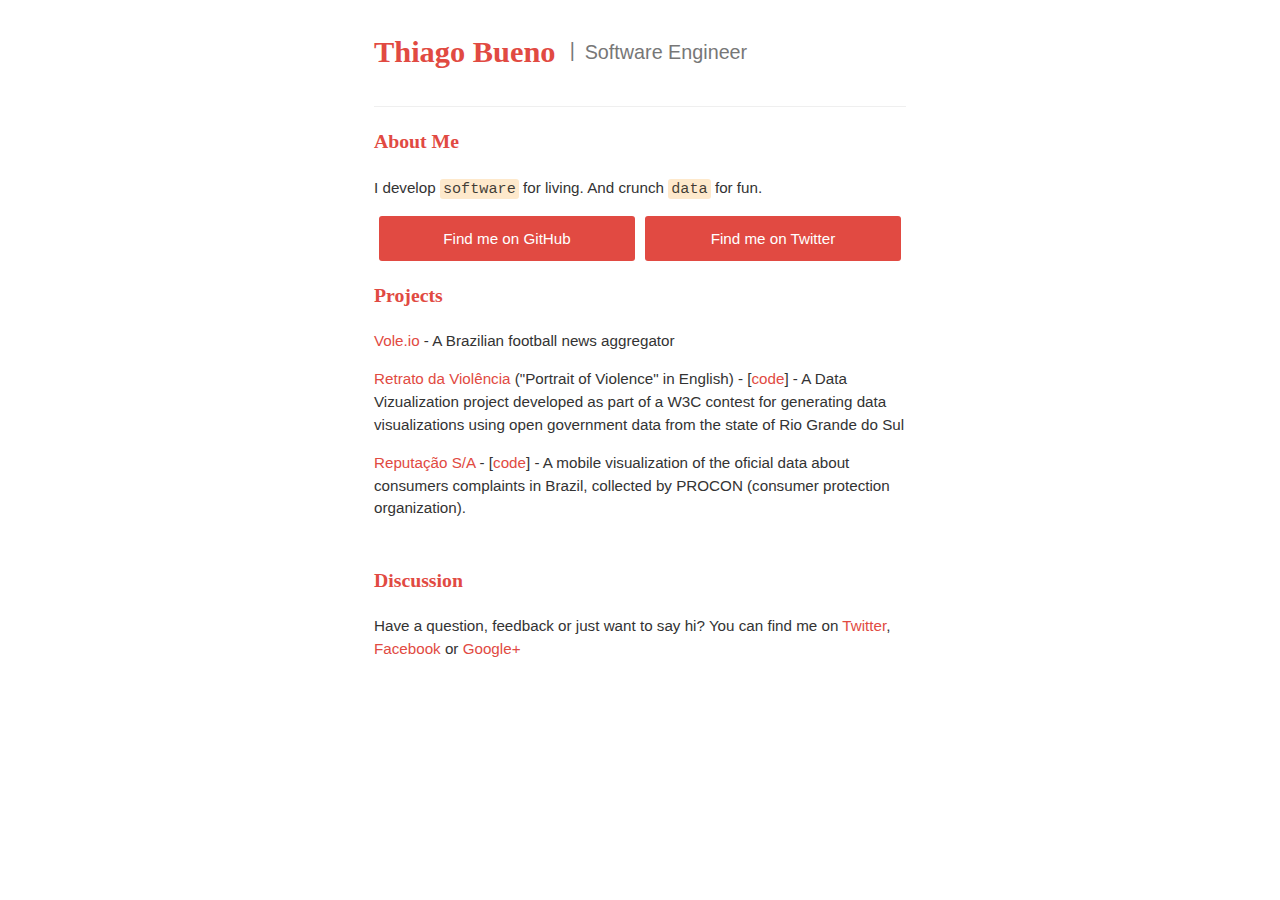
==== index.html @ af7a07f6 "First commit" ====
<!DOCTYPE html>
<html lang="en"><head><meta http-equiv="Content-Type" content="text/html; charset=UTF-8">

	<meta name="viewport" content="width=device-width, minimum-scale=1.0, maximum-scale=1.0">

	<title>Thiago Bueno - Software Engineer</title>

	<meta name="description" content="Personal page of Thiago Bueno, a Brazilian software developer">

	<link rel="stylesheet" href="./style.css">

	<!-- @see codular.com/google-author-image -->
	<link rel="author" href="https://plus.google.com/u/1/108370905532808150597/posts">

	<!-- @see ogp.me -->
	<meta property="og:title" content="Thiago Bueno">
	<meta property="og:type" content="website">
	<meta property="og:description" content="Personal page of Thiago Bueno, a Brazilian software engineer">
	<meta property="og:url" content="http://tbueno.com/">

	<!-- @see dev.twitter.com/docs/cards -->
	<meta property="twitter:title" content="Thiago Bueno">
	<meta property="twitter:creator" content="@tbueno">
	<meta property="twitter:card" content="summary">
	<meta property="twitter:description" content="Personal page of Thiago Bueno, a Brazilian software developer">
	<meta property="twitter:url" content="http://twitter.com/tbueno">
<style id="style-1-cropbar-clipper">/* Copyright 2014 Evernote Corporation. All rights reserved. */
.en-markup-crop-options {
    top: 18px !important;
    left: 50% !important;
    margin-left: -100px !important;
    width: 200px !important;
    border: 2px rgba(255,255,255,.38) solid !important;
    border-radius: 4px !important;
}

.en-markup-crop-options div div:first-of-type {
    margin-left: 0px !important;
}
</style></head>
<body>

<div class="main wrapper">

	<header class="page-head">
		<h1 class="site-name"><a href="http://tbueno.com/" rel="index">Thiago Bueno</a></h1>
		<h2 class="site-tagline">Software Engineer</h2>
	</header>
	<!-- /.page-head -->

	<h3><a href="http://tbueno.com:80/#about" name="about">About Me</a></h3>
	<p>
		I develop <code>software</code> for living. And crunch <code>data</code> for fun.
	</p>

	<p class="cf">
		<a class="btn btn--primary btn--half" href="https://github.com/tbueno">Find me on GitHub</a>
		<a class="btn btn--primary btn--half" href="http://twitter.com/tbueno">Find me on Twitter</a>
	</p>


	<h3><a href="http://tbueno.com:80/#projects" name="projects">Projects</a></h3>
	<p><a href="http://vole.io/" alt="Vole.io">Vole.io</a> - A Brazilian football news aggregator</p>
	<p><a href="http://retratodaviolencia.org/" alt="O retrato da violência">Retrato da Violência</a> ("Portrait of Violence" in English) - [<a href="https://github.com/dataviz/retrato-da-violenciacode" alt="Retrato da violência source code">code</a>] - A Data Vizualization project developed as part of a W3C contest for generating data visualizations using open government data from the state of Rio Grande do Sul</p>
	<p><a href="http://reputacao-sa.org/" alt="Reputação S/A">Reputação S/A</a> - [<a href="https://github.com/dataviz/reputacao-sa" alt="Reputação S/A source code">code</a>] - A mobile visualization of the oficial data about consumers complaints in Brazil, collected by PROCON (consumer protection organization).</p>


	<div class="discussion">
		<h3><a name="discussion" href="http://tbueno.com:80/#discussion">Discussion</a></h3>
		<p>Have a question, feedback or just want to say hi? You can find me on <a href="http://twitter.com/tbueno">Twitter</a>, <a href="https://www.facebook.com/thibusil">Facebook</a> or <a href="https://plus.google.com/u/1/108370905532808150597/posts">Google+</a></p>
	</div>
	<!-- /.discussion -->

</div>
<!-- /.main  -->


</body></html>
---- style.css ----
/* Garuda 1.0.0 | MIT License | git.io/garuda */

/*----------------------------------------------------------------------------*\
   $NORMALIZE normalize.css v2.1.0 | MIT License | git.io/normalize
\*----------------------------------------------------------------------------*/

article,
aside,
details,
figcaption,
figure,
footer,
header,
hgroup,
main,
nav,
section,
summary {
	display: block;
}

audio,
canvas,
video {
	display: inline-block;
}

audio:not([controls]) {
	display: none;
	height: 0;
}

[hidden] {
	display: none;
}

html {
	font-family: sans-serif;
	-webkit-text-size-adjust: 100%;
	-ms-text-size-adjust: 100%;
}

body {
	margin: 0;
}

h1 {
	font-size: 2em;
	margin: 0.67em 0;
}

abbr[title] {
	border-bottom: 1px dotted;
}

b,
strong {
	font-weight: bold;
}

dfn {
	font-style: italic;
}

hr {
	-moz-box-sizing: content-box;
	box-sizing: content-box;
	height: 0;
}

mark {
	background: #ff0;
	color: #000;
}

code,
kbd,
pre,
samp {
	font-family: monospace, serif;
	font-size: 1em;
}

pre {
	white-space: pre-wrap;
}

q {
	quotes: "\201C" "\201D" "\2018" "\2019";
}

small {
	font-size: 80%;
}

sub,
sup {
	font-size: 75%;
	line-height: 0;
	position: relative;
	vertical-align: baseline;
}

sup {
	top: -0.5em;
}

sub {
	bottom: -0.25em;
}

img {
	border: 0;
	max-width: 100%;
	height: auto;
}

svg:not(:root) {
	overflow: hidden;
}

figure {
	margin: 0;
}

fieldset {
	border: 1px solid #c0c0c0;
	margin: 0 2px;
	padding: 0.35em 0.625em 0.75em;
}

legend {
	border: 0;
	padding: 0;
}

button,
input,
select,
textarea {
	font-family: inherit;
	font-size: 100%;
	margin: 0;
}

button,
input {
	line-height: normal;
}

button,
select {
	text-transform: none;
}

button,
html input[type="button"],
input[type="reset"],
input[type="submit"] {
	-webkit-appearance: button;
	cursor: pointer;
}

button[disabled],
html input[disabled] {
	cursor: default;
}

input[type="checkbox"],
input[type="radio"] {
	box-sizing: border-box;
	padding: 0;
}

input[type="search"] {
	-webkit-appearance: textfield;
	-moz-box-sizing: content-box;
	-webkit-box-sizing: content-box;
	box-sizing: content-box;
}

input[type="search"]::-webkit-search-cancel-button,
input[type="search"]::-webkit-search-decoration {
	-webkit-appearance: none;
}

button::-moz-focus-inner,
input::-moz-focus-inner {
	border: 0;
	padding: 0;
}

textarea {
	overflow: auto;
	vertical-align: top;
}

table {
	border-collapse: collapse;
	border-spacing: 0;
}


/*----------------------------------------------------------------------------*\
	$BASE
\*----------------------------------------------------------------------------*/

html {
	-webkit-font-smoothing: antialiased;
	font: 300 .95em/1.5 "Open Sans", sans-serif;
	background-color: #fff;
	color: #333;
}


/*----------------------------------------------------------------------------*\
	$LINKS
\*----------------------------------------------------------------------------*/

a {
	color: #e14a42;
	text-decoration: none;
}

a:focus,
a:active,
a:hover {
	outline: 0;
	color: #333;
}


/*----------------------------------------------------------------------------*\
	$BUTTONS | github.com/csswizardry/beautons
\*----------------------------------------------------------------------------*/
.btn {
	display: inline-block;
	vertical-align: middle;
	font-family: inherit;
	font-size: 100%;
	cursor: pointer;
	border: none;
	margin: 0;
	padding-top: 0;
	padding-bottom: 0;
	line-height: 3;
	padding-right: 1em;
	padding-left: 1em;
	border-radius: 3px;
	text-align: center;
}

.btn,
.btn:hover {
	text-decoration: none;
}

.btn:active,
.btn:focus {
	outline: none;
	box-shadow: 0 0 30px rgba(0,0,0, .2) inset;
}

/* $SIZES
\*------------------------------------*/
.btn--small {
	padding-right: 0.5em;
	padding-left: 0.5em;
	line-height: 1.4;
}

.btn--large {
	padding-right: 1.5em;
	padding-left: 1.5em;
	line-height: 2.2;
}

.btn--huge {
	padding-right: 2em;
	padding-left: 2em;
	line-height: 4;
}

.btn--full {
	width: 100%;
	padding-right: 0;
	padding-left: 0;
}

.btn--half {
	width: 48%;
	margin: 0 1%;
	padding-right: 0;
	padding-left: 0;
	float: left;
}

/* $FONT-SIZES
\*------------------------------------*/
.btn--alpha {
	font-size: 3em;
}

.btn--beta {
	font-size: 2.5em;
}

.btn--gamma {
	font-size: 2em;
}

.btn--delta {
	font-size: 1.55em;
}

.btn--epsilon {
	font-size: 1.4em;
}

.btn--zeta {
	font-size: 1.125em;
}

.btn--natural {
	font-size: inherit;
	line-height: inherit;
	padding-right: 0.5em;
	padding-left: 0.5em;
}

/* $FUNCTIONS
\*------------------------------------*/
.btn--primary {
	color: #fff;
	background-color: #e14a42;
}

.btn--primary:hover {
	color: #fff;
	background: #e6674a;
}

.btn--secondary {}
.btn--secondary:hover {}

.btn--tertiary {}
.btn--tertiary:hover {}

.btn--positive {
	background-color: #4A993E;
	color: #fff;
}

.btn--negative {
	background-color: #b33630;
	color: #fff;
}

.btn--inactive,
.btn--inactive:hover,
.btn--inactive:active,
.btn--inactive:focus {
	background-color: #ddd;
	color: #777;
	cursor: text;
}

/* $STYLES
\*------------------------------------*/

.btn--soft {
	border-radius: 200px;
}

.btn--hard {
	border-radius: 0;
}


/*----------------------------------------------------------------------------*\
	$TYPOGRAPHY
\*----------------------------------------------------------------------------*/

h1, h2, h3,
h4, h5, h6 {
	font-family: Merriweather, serif;
}

h1 {
	font-size: 2em;
}

h2 {
	font-size: 1.5em;
}

h3 {
	font-size: 1.3em;
}


/*----------------------------------------------------------------------------*\
	$CODE
\*----------------------------------------------------------------------------*/

pre, code, kbd, samp,
pre textarea {
	font-family: Monaco, 'Andale Mono', 'Courier New', monospace;
}

pre,
pre textarea {
	white-space: pre;
	word-wrap: normal;
	overflow: auto;
}

code, pre {
	padding: 0 3px 2px;
	-webkit-border-radius:3px;
	-moz-border-radius:3px;
	border-radius:3px
}

code {
	background-color:#fee9cc;
	color:rgba(0,0,0,0.75);
	padding:1px 3px;
}

pre {
	border: 1px solid #efefef;
	-webkit-border-radius: 3px;
	-moz-border-radius: 3px;
	border-radius: 3px;
	font-size: .9em;
	padding: .5em;
	overflow: auto;
}

pre code {
	background: transparent;
	display: block;
}

pre code,
pre textarea {
	margin: 0;
	padding: 0;
}

pre textarea {
	background: transparent;
	overflow: hidden;
	display: block;
	line-height: inherit;
	border: none;
	width: 100%;
	color: #777;
	resize: none;
	-webkit-box-sizing: border-box;
	-moz-box-sizing: border-box;
	box-sizing: border-box;
}

pre textarea:focus { outline: none; }

/* Google Prettify */
.com { color: #93a1a1; }
.lit { color: #195f91; }
.pun, .opn, .clo { color: #93a1a1; }
.fun { color: #dc322f; }
.str, .atv { color: #268bd2; }
.kwd, .tag { color: #195f91; }
.typ, .atn, .dec, .var { color: #CB4B16; }
.pln { color: #93a1a1; }

/* Specify class=linenums on a pre to get line numbering */
ol.linenums { margin: 0; }
ol.linenums li {
  color: #ccc;
  line-height: 1;
  -webkit-border-radius: 2px;
  -moz-border-radius: 2px;
  border-radius: 2px;
}


/*----------------------------------------------------------------------------*\
	$LAYOUT
\*----------------------------------------------------------------------------*/

.wrapper {
	max-width: 35em;
	margin: 0 auto;
}

.main:after {
	content: '';
	clear: both;
	display: table;
}


/*----------------------------------------------------------------------------*\
	$HEADER
\*----------------------------------------------------------------------------*/

.page-head {
	padding: 2em 0;
	border-bottom: 1px solid #efefef;
}

.site-name,
.site-tagline {
	display: inline-block;
	vertical-align: middle;
	margin: 0;
}

.site-name {
	font-size: 2em;
}

.site-tagline {
	color: #777;
	font: 300 1.3em/1 "Open Sans", sans-serif;
}

.site-tagline:before {
	content: '|';
	margin: -2px .5em 0 .5em;
	display: inline-block;
	vertical-align: top;
}

.share {
	margin-top: 1.3em;
	padding-bottom: 1.3em;
	text-align: center;
	border-bottom: 1px solid #efefef;
}

.share > * {
	display: inline-block;
	vertical-align: middle;
}

/*----------------------------------------------------------------------------*\
	$CONTENT
\*----------------------------------------------------------------------------*/

.discussion {
	margin: 3em auto;
}


/*----------------------------------------------------------------------------*\
	$HELPERS
\*----------------------------------------------------------------------------*/

/* Clearfix
\*------------------------------------*/
.cf:after {
	content: '';
	clear: both;
	display: table;
}

/* Anchor
\*------------------------------------*/
[href^="#"] {
	position: relative;
	color: inherit;
}

[href^="#"]:hover {
	color: #e14a42;
}

[href^="#"]:hover:before {
	content: '#';
	right: 100%;
	position: absolute;
	margin-right: .2em;
}


/*----------------------------------------------------------------------------*\
	$MEDIA-QUERIES
\*----------------------------------------------------------------------------*/


/* Only Phones and Tablets (Portrait) */
@media (max-width: 959px) {

	.wrapper {
		padding: 0 1.5em;
	}

}

/* Only Tablets (Portrait) */
@media (min-width: 768px) and (max-width: 959px) {}

/* Only Phones */
@media (max-width: 767px) {

	.page-head {
		text-align: center;
	}

	.site-tagline:before {
		content: none;
	}

	.share {
		display: none;
	}

}

/* Only Phones (Landscape) */
@media (min-width: 480px) and (max-width: 767px) {}

/* Only Phones (Portrait) */
@media (max-width: 479px) {

	.btn--half {
		display: block;
		float: none;
		width: auto;
		margin-top: 1em;
	}

}
/*
     FILE ARCHIVED ON 05:06:50 Dec 08, 2013 AND RETRIEVED FROM THE
     INTERNET ARCHIVE ON 22:35:55 Sep 11, 2017.
     JAVASCRIPT APPENDED BY WAYBACK MACHINE, COPYRIGHT INTERNET ARCHIVE.

     ALL OTHER CONTENT MAY ALSO BE PROTECTED BY COPYRIGHT (17 U.S.C.
     SECTION 108(a)(3)).
*/
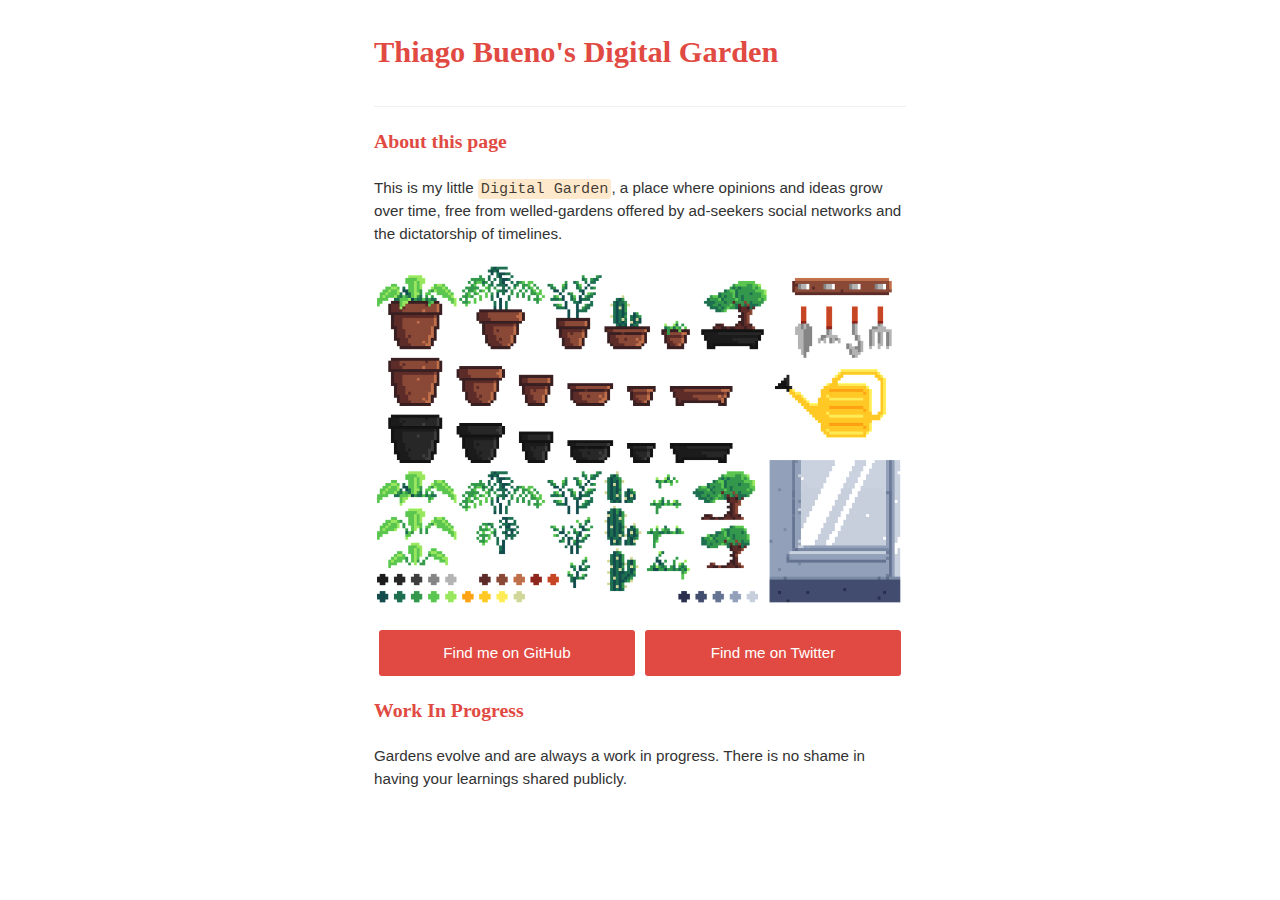
==== commit 55df313e: "Reboot the website as digital garden." ====
--- a/index.html
+++ b/index.html
@@ -1,16 +1,16 @@
 <!DOCTYPE html>
-<html lang="en"><head><meta http-equiv="Content-Type" content="text/html; charset=UTF-8">
+<html lang="en">
+
+<head>
+	<meta http-equiv="Content-Type" content="text/html; charset=UTF-8">
 
 	<meta name="viewport" content="width=device-width, minimum-scale=1.0, maximum-scale=1.0">
 
-	<title>Thiago Bueno - Software Engineer</title>
+	<title>Thiago Bueno's Digital Garden</title>
 
-	<meta name="description" content="Personal page of Thiago Bueno, a Brazilian software developer">
+	<meta name="description" content="Personal page of Thiago Bueno.">
 
 	<link rel="stylesheet" href="./style.css">
-
-	<!-- @see codular.com/google-author-image -->
-	<link rel="author" href="https://plus.google.com/u/1/108370905532808150597/posts">
 
 	<!-- @see ogp.me -->
 	<meta property="og:title" content="Thiago Bueno">
@@ -24,55 +24,40 @@
 	<meta property="twitter:card" content="summary">
 	<meta property="twitter:description" content="Personal page of Thiago Bueno, a Brazilian software developer">
 	<meta property="twitter:url" content="http://twitter.com/tbueno">
-<style id="style-1-cropbar-clipper">/* Copyright 2014 Evernote Corporation. All rights reserved. */
-.en-markup-crop-options {
-    top: 18px !important;
-    left: 50% !important;
-    margin-left: -100px !important;
-    width: 200px !important;
-    border: 2px rgba(255,255,255,.38) solid !important;
-    border-radius: 4px !important;
-}
+</head>
 
-.en-markup-crop-options div div:first-of-type {
-    margin-left: 0px !important;
-}
-</style></head>
 <body>
+	<div class="main wrapper">
+		<header class="page-head">
+			<h1 class="site-name"><a href="http://tbueno.com/" rel="index">Thiago Bueno's Digital Garden</a></h1>
 
-<div class="main wrapper">
+		</header>
+		<!-- /.page-head -->
 
-	<header class="page-head">
-		<h1 class="site-name"><a href="http://tbueno.com/" rel="index">Thiago Bueno</a></h1>
-		<h2 class="site-tagline">Software Engineer</h2>
-	</header>
-	<!-- /.page-head -->
+		<h3><a href="http://tbueno.com:80/#about" name="about">About this page</a></h3>
+		<p>
+			This is my little <code>Digital Garden</code>, a place where opinions and ideas grow over time, free from
+			welled-gardens offered by ad-seekers social networks and the dictatorship of timelines.
+		</p>
 
-	<h3><a href="http://tbueno.com:80/#about" name="about">About Me</a></h3>
-	<p>
-		I develop <code>software</code> for living. And crunch <code>data</code> for fun.
-	</p>
+		<img src="garden.png" alt="Digital Garden">
 
-	<p class="cf">
-		<a class="btn btn--primary btn--half" href="https://github.com/tbueno">Find me on GitHub</a>
-		<a class="btn btn--primary btn--half" href="http://twitter.com/tbueno">Find me on Twitter</a>
-	</p>
+		<p class="cf">
+			<a class="btn btn--primary btn--half" href="https://github.com/tbueno">Find me on GitHub</a>
+			<a class="btn btn--primary btn--half" href="http://twitter.com/tbueno">Find me on Twitter</a>
+		</p>
 
 
-	<h3><a href="http://tbueno.com:80/#projects" name="projects">Projects</a></h3>
-	<p><a href="http://vole.io/" alt="Vole.io">Vole.io</a> - A Brazilian football news aggregator</p>
-	<p><a href="http://retratodaviolencia.org/" alt="O retrato da violência">Retrato da Violência</a> ("Portrait of Violence" in English) - [<a href="https://github.com/dataviz/retrato-da-violenciacode" alt="Retrato da violência source code">code</a>] - A Data Vizualization project developed as part of a W3C contest for generating data visualizations using open government data from the state of Rio Grande do Sul</p>
-	<p><a href="http://reputacao-sa.org/" alt="Reputação S/A">Reputação S/A</a> - [<a href="https://github.com/dataviz/reputacao-sa" alt="Reputação S/A source code">code</a>] - A mobile visualization of the oficial data about consumers complaints in Brazil, collected by PROCON (consumer protection organization).</p>
+		<div class="wip">
+			<h3><a name="work-in-progress" href="http://tbueno.com:80/#work-in-progress">Work In Progress</a></h3>
+			<p>Gardens evolve and are always a work in progress. There is no shame in having your learnings shared
+				publicly.</p>
+		</div>
+
+	</div>
+	<!-- /.main  -->
 
 
-	<div class="discussion">
-		<h3><a name="discussion" href="http://tbueno.com:80/#discussion">Discussion</a></h3>
-		<p>Have a question, feedback or just want to say hi? You can find me on <a href="http://twitter.com/tbueno">Twitter</a>, <a href="https://www.facebook.com/thibusil">Facebook</a> or <a href="https://plus.google.com/u/1/108370905532808150597/posts">Google+</a></p>
-	</div>
-	<!-- /.discussion -->
+</body>
 
-</div>
-<!-- /.main  -->
-
-
-</body></html>+</html>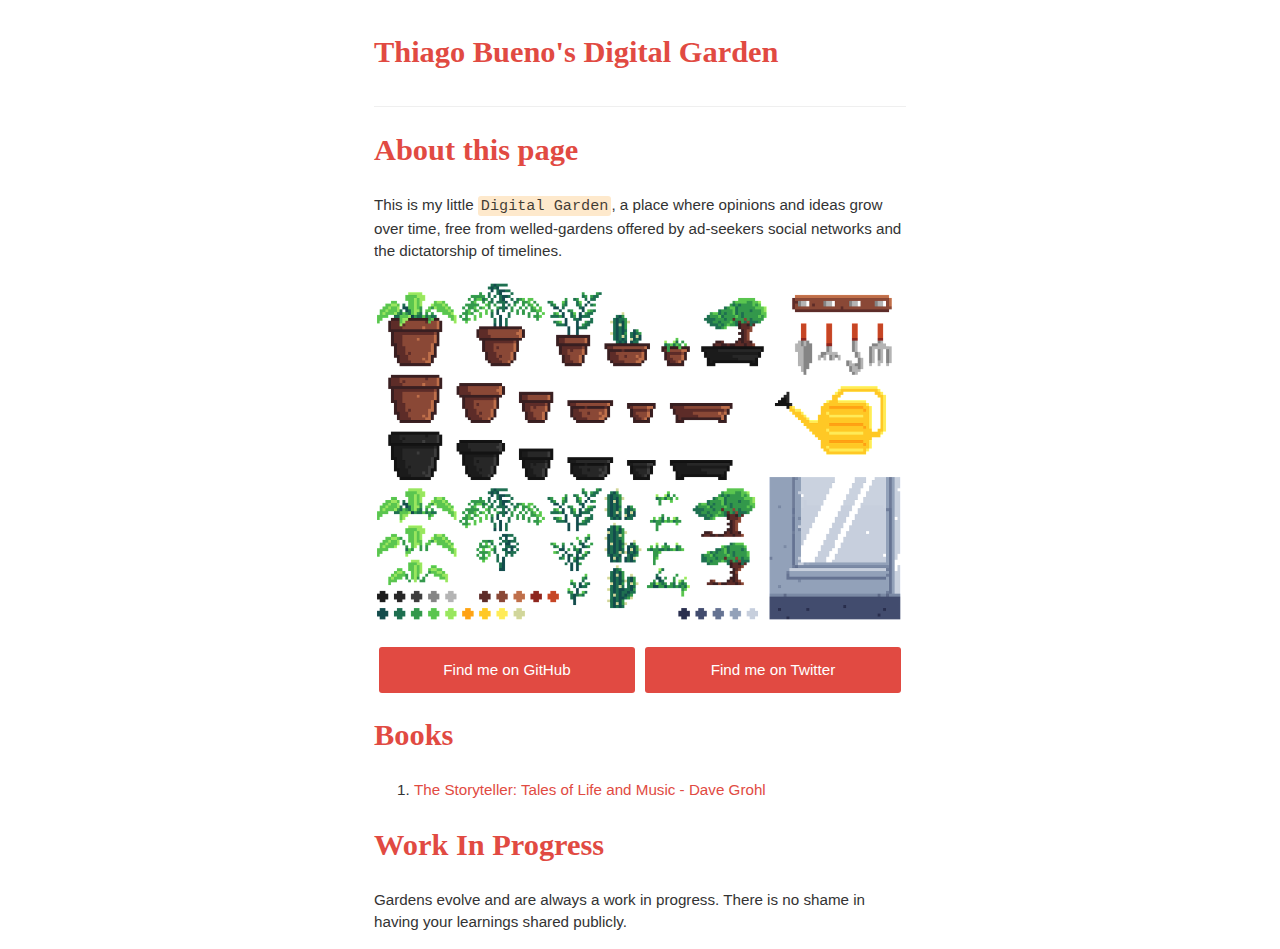
==== commit 7de9c7cd: "Review Dave Grohl's book" ====
--- a/index.html
+++ b/index.html
@@ -34,25 +34,33 @@
 		</header>
 		<!-- /.page-head -->
 
-		<h3><a href="http://tbueno.com:80/#about" name="about">About this page</a></h3>
-		<p>
-			This is my little <code>Digital Garden</code>, a place where opinions and ideas grow over time, free from
-			welled-gardens offered by ad-seekers social networks and the dictatorship of timelines.
-		</p>
+		<h1><a href="http://tbueno.com/#about" name="about">About this page</a></h3>
+			<p>
+				This is my little <code>Digital Garden</code>, a place where opinions and ideas grow over time, free
+				from
+				welled-gardens offered by ad-seekers social networks and the dictatorship of timelines.
+			</p>
 
-		<img src="garden.png" alt="Digital Garden">
+			<img src="garden.png" alt="Digital Garden">
 
-		<p class="cf">
-			<a class="btn btn--primary btn--half" href="https://github.com/tbueno">Find me on GitHub</a>
-			<a class="btn btn--primary btn--half" href="http://twitter.com/tbueno">Find me on Twitter</a>
-		</p>
+			<p class="cf">
+				<a class="btn btn--primary btn--half" href="https://github.com/tbueno">Find me on GitHub</a>
+				<a class="btn btn--primary btn--half" href="http://twitter.com/tbueno">Find me on Twitter</a>
+			</p>
 
+			<div class="books">
+				<h1><a name="books" href="http://tbueno.com/#books">Books</a></h1>
+				<ol>
+					<li><a href="books/the-storyteller-tales-of-life-and-music.html">The Storyteller: Tales of Life and
+							Music - Dave Grohl</a></li>
+				</ol>
+			</div>
 
-		<div class="wip">
-			<h3><a name="work-in-progress" href="http://tbueno.com:80/#work-in-progress">Work In Progress</a></h3>
-			<p>Gardens evolve and are always a work in progress. There is no shame in having your learnings shared
-				publicly.</p>
-		</div>
+			<div class="wip">
+				<h1><a name="work-in-progress" href="http://tbueno.com/#work-in-progress">Work In Progress</a></h1>
+				<p>Gardens evolve and are always a work in progress. There is no shame in having your learnings shared
+					publicly.</p>
+			</div>
 
 	</div>
 	<!-- /.main  -->
